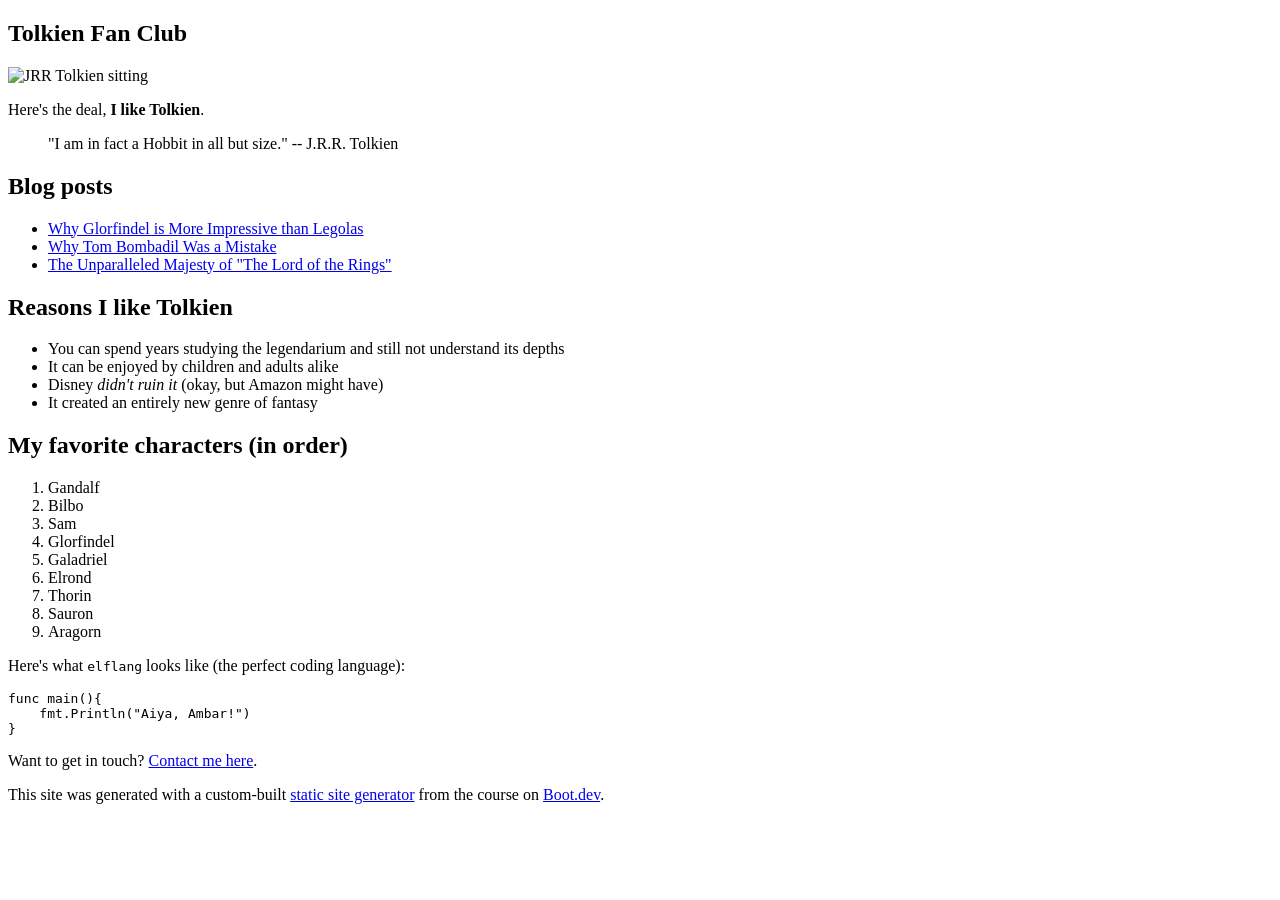
==== docs/index.html @ a5583c48 "pushing content" ====
<!doctype html>
<html>
<head>
    <meta charset="utf-8"/>
    <meta name="viewport" content="width=device-width, initial-scale=1"/>
    <title># Tolkien Fan Club</title>
    <link href="\\wsl.localhost\Ubuntu\home\main\static_site_generator\src\main.pyindex.css" rel="stylesheet"/>
</head>

<body>
<article><div><h1>Tolkien Fan Club</h1><p><img src="/images/tolkien.png" alt="JRR Tolkien sitting"></img></p><p>Here's the deal, <b>I like Tolkien</b>.</p><blockquote>"I am in fact a Hobbit in all but size."  -- J.R.R. Tolkien</blockquote><h2>Blog posts</h2><ul><li><a href="/blog/glorfindel">Why Glorfindel is More Impressive than Legolas</a></li><li><a href="/blog/tom">Why Tom Bombadil Was a Mistake</a></li><li><a href="/blog/majesty">The Unparalleled Majesty of "The Lord of the Rings"</a></li></ul><h2>Reasons I like Tolkien</h2><ul><li>You can spend years studying the legendarium and still not understand its depths</li><li>It can be enjoyed by children and adults alike</li><li>Disney <i>didn't ruin it</i> (okay, but Amazon might have)</li><li>It created an entirely new genre of fantasy</li></ul><h2>My favorite characters (in order)</h2><ol><li>Gandalf</li><li>Bilbo</li><li>Sam</li><li>Glorfindel</li><li>Galadriel</li><li>Elrond</li><li>Thorin</li><li>Sauron</li><li>Aragorn</li></ol><p>Here's what <code>elflang</code> looks like (the perfect coding language):</p><pre><code>func main(){
    fmt.Println("Aiya, Ambar!")
}
</code></pre><p>Want to get in touch? <a href="/contact">Contact me here</a>.</p><p>This site was generated with a custom-built <a href="https://www.boot.dev/courses/build-static-site-generator-python">static site generator</a> from the course on <a href="https://www.boot.dev">Boot.dev</a>.</p></div></article>
</body>
</html>
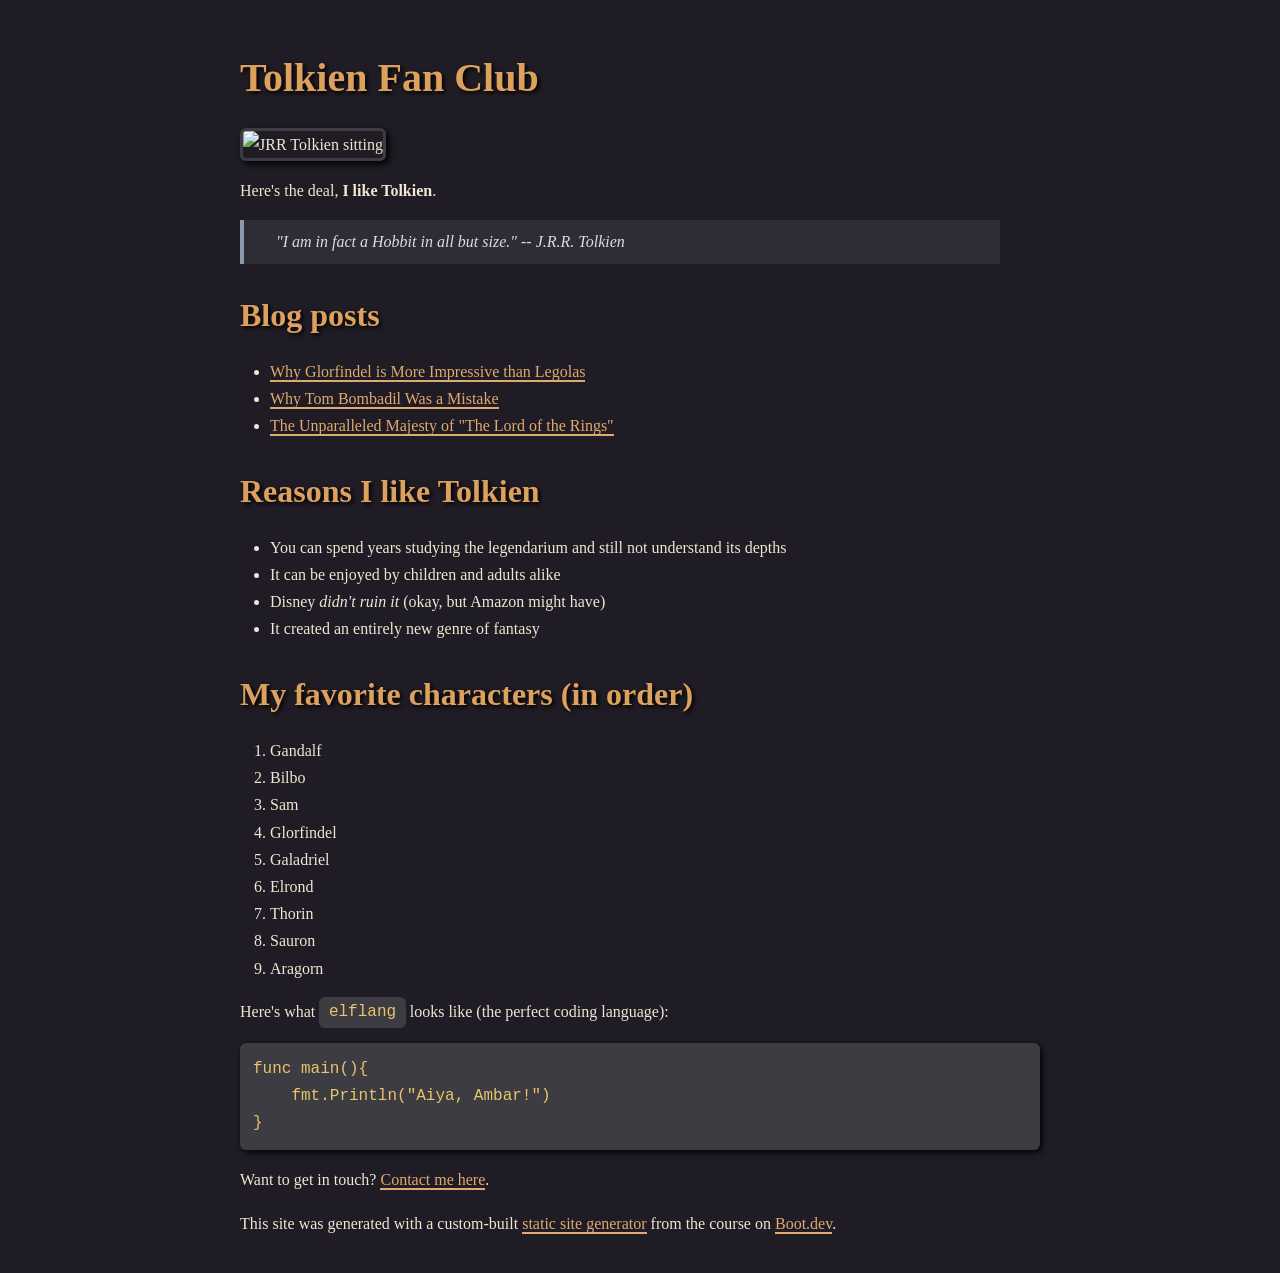
==== commit 364271ac: "pushing content" ====
--- a/docs/index.html
+++ b/docs/index.html
@@ -4,7 +4,7 @@
     <meta charset="utf-8"/>
     <meta name="viewport" content="width=device-width, initial-scale=1"/>
     <title># Tolkien Fan Club</title>
-    <link href="\\wsl.localhost\Ubuntu\home\main\static_site_generator\src\main.pyindex.css" rel="stylesheet"/>
+    <link href="/index.css" rel="stylesheet"/>
 </head>
 
 <body>
--- a/index.css
+++ b/index.css
@@ -0,0 +1,130 @@
+body {
+  background-color: #1f1c25;
+  color: #f0e6d1;
+  font-family: "Luminari", "Georgia", serif;
+  line-height: 1.7;
+  margin: 0;
+  padding: 20px;
+  max-width: 800px;
+  margin-left: auto;
+  margin-right: auto;
+}
+
+b {
+  font-weight: 900;
+}
+
+h1,
+h2,
+h3,
+h4,
+h5,
+h6 {
+  color: #dda15e;
+  margin-top: 24px;
+  margin-bottom: 16px;
+  text-shadow: 2px 2px 4px #000;
+}
+
+h1 {
+  font-size: 2.5em;
+}
+
+h2 {
+  font-size: 2em;
+}
+
+h3 {
+  font-size: 1.5em;
+}
+
+h4,
+h5,
+h6 {
+  font-size: 1.2em;
+}
+
+a {
+  color: #e0a96d;
+  text-decoration: none;
+  border-bottom: 2px solid #e0a96d;
+}
+
+a:hover {
+  color: #f4a261;
+  border-color: #f4a261;
+}
+
+ul,
+ol {
+  padding-left: 30px;
+}
+
+code {
+  background-color: #3c3c42;
+  border-radius: 6px;
+  color: #e9c46a;
+  padding: 0.4em 0.6em;
+  font-family: "Courier New", monospace;
+}
+
+pre code {
+  padding: 0;
+}
+
+pre {
+  background-color: #3c3c42;
+  border-radius: 6px;
+  padding: 1em;
+  overflow: auto;
+  box-shadow: 2px 2px 6px #000;
+}
+
+blockquote {
+  background-color: #2e2c35;
+  border-left: 4px solid #8d99ae;
+  padding-left: 2em;
+  margin-left: 0;
+  padding-top: 0.5em;
+  padding-bottom: 0.5em;
+  padding-right: 0.5em;
+  color: #ddd;
+  font-style: italic;
+}
+
+img {
+  max-width: 100%;
+  height: auto;
+  border-radius: 6px;
+  border: 3px solid #3c3c42;
+  box-shadow: 3px 3px 6px #000;
+}
+
+::-webkit-scrollbar {
+  width: 12px;
+  height: 12px;
+}
+
+::-webkit-scrollbar-track {
+  background: #1f1c25;
+  border-radius: 6px;
+}
+
+::-webkit-scrollbar-thumb {
+  background-color: #3c3c42;
+  border-radius: 6px;
+  border: 3px solid #1f1c25;
+}
+
+::-webkit-scrollbar-thumb:hover {
+  background-color: #5a5466;
+}
+
+* {
+  scrollbar-width: thin;
+  scrollbar-color: #3c3c42 #1f1c25;
+}
+
+::-webkit-scrollbar-corner {
+  background: #1f1c25;
+}.gitignore
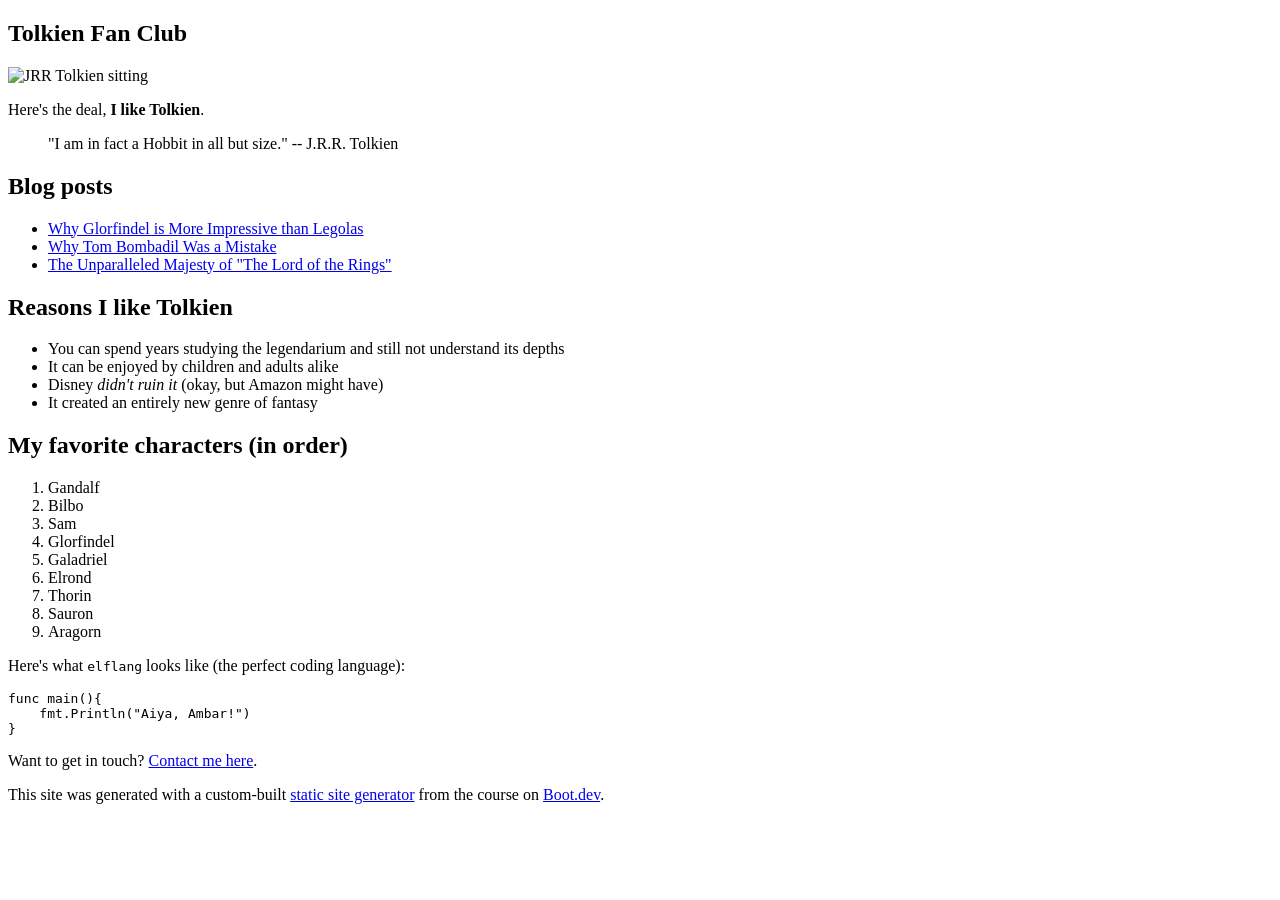
==== commit 7e78fc25: "pushing content" ====
--- a/docs/index.html
+++ b/docs/index.html
@@ -4,13 +4,13 @@
     <meta charset="utf-8"/>
     <meta name="viewport" content="width=device-width, initial-scale=1"/>
     <title># Tolkien Fan Club</title>
-    <link href="/index.css" rel="stylesheet"/>
+    <link href="/static_site_generator/index.css" rel="stylesheet"/>
 </head>
 
 <body>
-<article><div><h1>Tolkien Fan Club</h1><p><img src="/images/tolkien.png" alt="JRR Tolkien sitting"></img></p><p>Here's the deal, <b>I like Tolkien</b>.</p><blockquote>"I am in fact a Hobbit in all but size."  -- J.R.R. Tolkien</blockquote><h2>Blog posts</h2><ul><li><a href="/blog/glorfindel">Why Glorfindel is More Impressive than Legolas</a></li><li><a href="/blog/tom">Why Tom Bombadil Was a Mistake</a></li><li><a href="/blog/majesty">The Unparalleled Majesty of "The Lord of the Rings"</a></li></ul><h2>Reasons I like Tolkien</h2><ul><li>You can spend years studying the legendarium and still not understand its depths</li><li>It can be enjoyed by children and adults alike</li><li>Disney <i>didn't ruin it</i> (okay, but Amazon might have)</li><li>It created an entirely new genre of fantasy</li></ul><h2>My favorite characters (in order)</h2><ol><li>Gandalf</li><li>Bilbo</li><li>Sam</li><li>Glorfindel</li><li>Galadriel</li><li>Elrond</li><li>Thorin</li><li>Sauron</li><li>Aragorn</li></ol><p>Here's what <code>elflang</code> looks like (the perfect coding language):</p><pre><code>func main(){
+<article><div><h1>Tolkien Fan Club</h1><p><img src="/static_site_generator/images/tolkien.png" alt="JRR Tolkien sitting"></img></p><p>Here's the deal, <b>I like Tolkien</b>.</p><blockquote>"I am in fact a Hobbit in all but size."  -- J.R.R. Tolkien</blockquote><h2>Blog posts</h2><ul><li><a href="/static_site_generator/blog/glorfindel">Why Glorfindel is More Impressive than Legolas</a></li><li><a href="/static_site_generator/blog/tom">Why Tom Bombadil Was a Mistake</a></li><li><a href="/static_site_generator/blog/majesty">The Unparalleled Majesty of "The Lord of the Rings"</a></li></ul><h2>Reasons I like Tolkien</h2><ul><li>You can spend years studying the legendarium and still not understand its depths</li><li>It can be enjoyed by children and adults alike</li><li>Disney <i>didn't ruin it</i> (okay, but Amazon might have)</li><li>It created an entirely new genre of fantasy</li></ul><h2>My favorite characters (in order)</h2><ol><li>Gandalf</li><li>Bilbo</li><li>Sam</li><li>Glorfindel</li><li>Galadriel</li><li>Elrond</li><li>Thorin</li><li>Sauron</li><li>Aragorn</li></ol><p>Here's what <code>elflang</code> looks like (the perfect coding language):</p><pre><code>func main(){
     fmt.Println("Aiya, Ambar!")
 }
-</code></pre><p>Want to get in touch? <a href="/contact">Contact me here</a>.</p><p>This site was generated with a custom-built <a href="https://www.boot.dev/courses/build-static-site-generator-python">static site generator</a> from the course on <a href="https://www.boot.dev">Boot.dev</a>.</p></div></article>
+</code></pre><p>Want to get in touch? <a href="/static_site_generator/contact">Contact me here</a>.</p><p>This site was generated with a custom-built <a href="https://www.boot.dev/courses/build-static-site-generator-python">static site generator</a> from the course on <a href="https://www.boot.dev">Boot.dev</a>.</p></div></article>
 </body>
 </html>
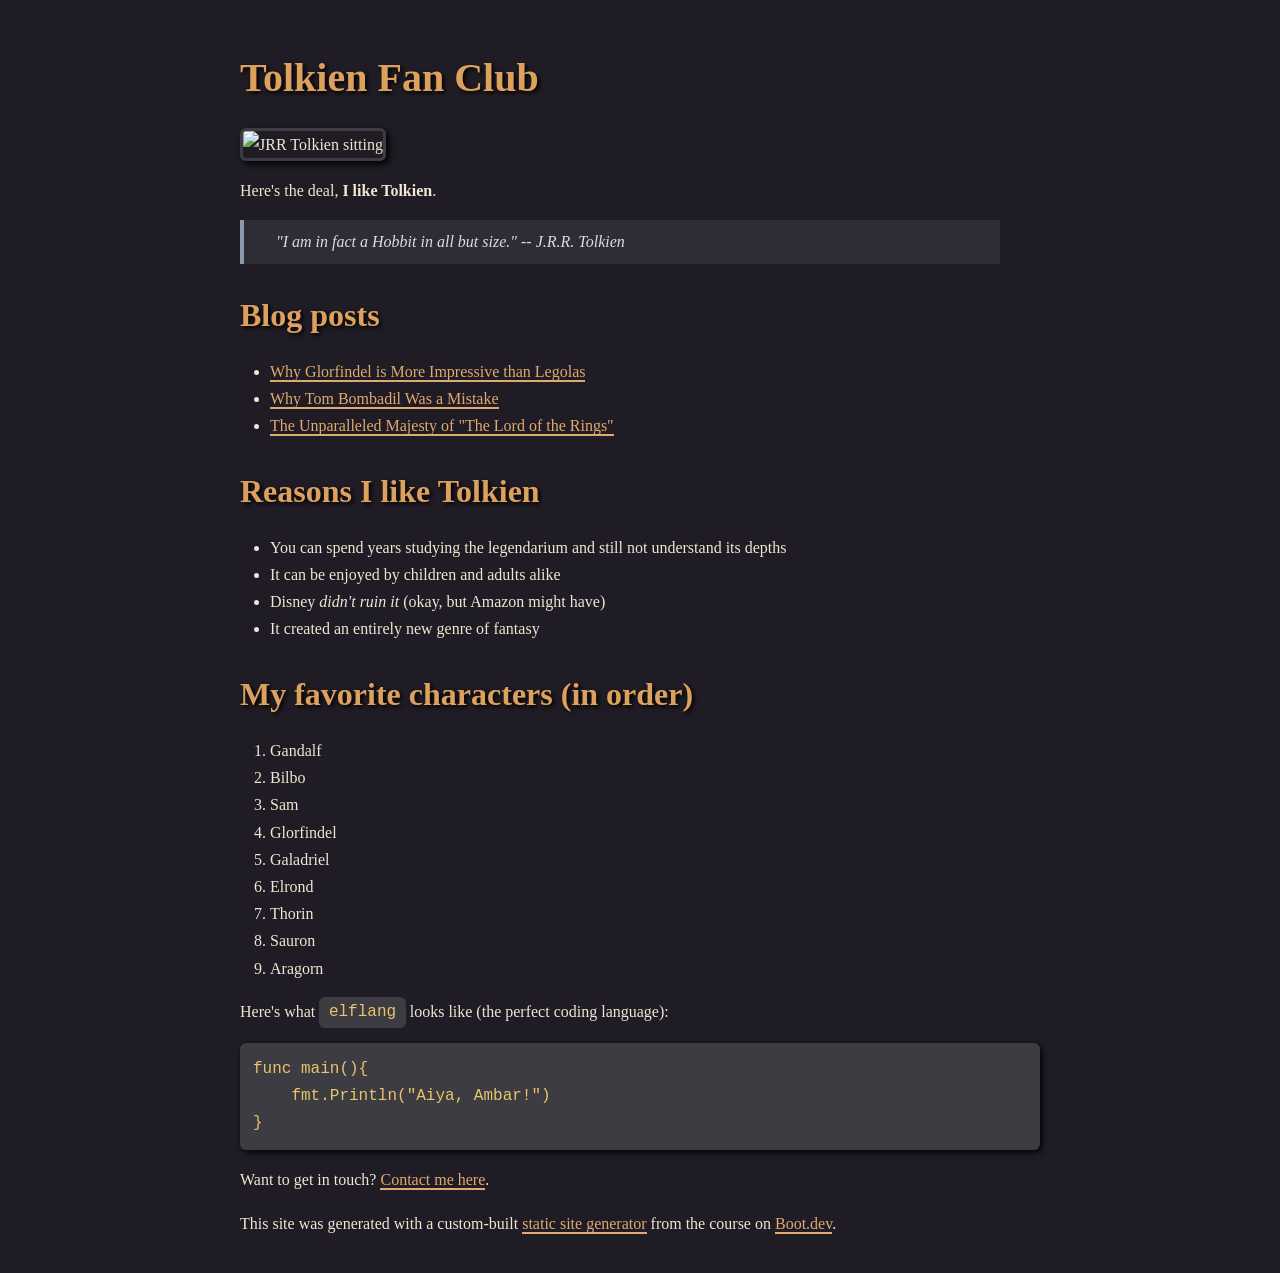
==== commit fb24060b: "pushing content" ====
--- a/docs/index.html
+++ b/docs/index.html
@@ -4,13 +4,13 @@
     <meta charset="utf-8"/>
     <meta name="viewport" content="width=device-width, initial-scale=1"/>
     <title># Tolkien Fan Club</title>
-    <link href="/static_site_generator/index.css" rel="stylesheet"/>
+    <link href="/index.css" rel="stylesheet"/>
 </head>
 
 <body>
-<article><div><h1>Tolkien Fan Club</h1><p><img src="/static_site_generator/images/tolkien.png" alt="JRR Tolkien sitting"></img></p><p>Here's the deal, <b>I like Tolkien</b>.</p><blockquote>"I am in fact a Hobbit in all but size."  -- J.R.R. Tolkien</blockquote><h2>Blog posts</h2><ul><li><a href="/static_site_generator/blog/glorfindel">Why Glorfindel is More Impressive than Legolas</a></li><li><a href="/static_site_generator/blog/tom">Why Tom Bombadil Was a Mistake</a></li><li><a href="/static_site_generator/blog/majesty">The Unparalleled Majesty of "The Lord of the Rings"</a></li></ul><h2>Reasons I like Tolkien</h2><ul><li>You can spend years studying the legendarium and still not understand its depths</li><li>It can be enjoyed by children and adults alike</li><li>Disney <i>didn't ruin it</i> (okay, but Amazon might have)</li><li>It created an entirely new genre of fantasy</li></ul><h2>My favorite characters (in order)</h2><ol><li>Gandalf</li><li>Bilbo</li><li>Sam</li><li>Glorfindel</li><li>Galadriel</li><li>Elrond</li><li>Thorin</li><li>Sauron</li><li>Aragorn</li></ol><p>Here's what <code>elflang</code> looks like (the perfect coding language):</p><pre><code>func main(){
+<article><div><h1>Tolkien Fan Club</h1><p><img src="/images/tolkien.png" alt="JRR Tolkien sitting"></img></p><p>Here's the deal, <b>I like Tolkien</b>.</p><blockquote>"I am in fact a Hobbit in all but size."  -- J.R.R. Tolkien</blockquote><h2>Blog posts</h2><ul><li><a href="/blog/glorfindel">Why Glorfindel is More Impressive than Legolas</a></li><li><a href="/blog/tom">Why Tom Bombadil Was a Mistake</a></li><li><a href="/blog/majesty">The Unparalleled Majesty of "The Lord of the Rings"</a></li></ul><h2>Reasons I like Tolkien</h2><ul><li>You can spend years studying the legendarium and still not understand its depths</li><li>It can be enjoyed by children and adults alike</li><li>Disney <i>didn't ruin it</i> (okay, but Amazon might have)</li><li>It created an entirely new genre of fantasy</li></ul><h2>My favorite characters (in order)</h2><ol><li>Gandalf</li><li>Bilbo</li><li>Sam</li><li>Glorfindel</li><li>Galadriel</li><li>Elrond</li><li>Thorin</li><li>Sauron</li><li>Aragorn</li></ol><p>Here's what <code>elflang</code> looks like (the perfect coding language):</p><pre><code>func main(){
     fmt.Println("Aiya, Ambar!")
 }
-</code></pre><p>Want to get in touch? <a href="/static_site_generator/contact">Contact me here</a>.</p><p>This site was generated with a custom-built <a href="https://www.boot.dev/courses/build-static-site-generator-python">static site generator</a> from the course on <a href="https://www.boot.dev">Boot.dev</a>.</p></div></article>
+</code></pre><p>Want to get in touch? <a href="/contact">Contact me here</a>.</p><p>This site was generated with a custom-built <a href="https://www.boot.dev/courses/build-static-site-generator-python">static site generator</a> from the course on <a href="https://www.boot.dev">Boot.dev</a>.</p></div></article>
 </body>
 </html>
--- a/index.css
+++ b/index.css
@@ -0,0 +1,130 @@
+body {
+  background-color: #1f1c25;
+  color: #f0e6d1;
+  font-family: "Luminari", "Georgia", serif;
+  line-height: 1.7;
+  margin: 0;
+  padding: 20px;
+  max-width: 800px;
+  margin-left: auto;
+  margin-right: auto;
+}
+
+b {
+  font-weight: 900;
+}
+
+h1,
+h2,
+h3,
+h4,
+h5,
+h6 {
+  color: #dda15e;
+  margin-top: 24px;
+  margin-bottom: 16px;
+  text-shadow: 2px 2px 4px #000;
+}
+
+h1 {
+  font-size: 2.5em;
+}
+
+h2 {
+  font-size: 2em;
+}
+
+h3 {
+  font-size: 1.5em;
+}
+
+h4,
+h5,
+h6 {
+  font-size: 1.2em;
+}
+
+a {
+  color: #e0a96d;
+  text-decoration: none;
+  border-bottom: 2px solid #e0a96d;
+}
+
+a:hover {
+  color: #f4a261;
+  border-color: #f4a261;
+}
+
+ul,
+ol {
+  padding-left: 30px;
+}
+
+code {
+  background-color: #3c3c42;
+  border-radius: 6px;
+  color: #e9c46a;
+  padding: 0.4em 0.6em;
+  font-family: "Courier New", monospace;
+}
+
+pre code {
+  padding: 0;
+}
+
+pre {
+  background-color: #3c3c42;
+  border-radius: 6px;
+  padding: 1em;
+  overflow: auto;
+  box-shadow: 2px 2px 6px #000;
+}
+
+blockquote {
+  background-color: #2e2c35;
+  border-left: 4px solid #8d99ae;
+  padding-left: 2em;
+  margin-left: 0;
+  padding-top: 0.5em;
+  padding-bottom: 0.5em;
+  padding-right: 0.5em;
+  color: #ddd;
+  font-style: italic;
+}
+
+img {
+  max-width: 100%;
+  height: auto;
+  border-radius: 6px;
+  border: 3px solid #3c3c42;
+  box-shadow: 3px 3px 6px #000;
+}
+
+::-webkit-scrollbar {
+  width: 12px;
+  height: 12px;
+}
+
+::-webkit-scrollbar-track {
+  background: #1f1c25;
+  border-radius: 6px;
+}
+
+::-webkit-scrollbar-thumb {
+  background-color: #3c3c42;
+  border-radius: 6px;
+  border: 3px solid #1f1c25;
+}
+
+::-webkit-scrollbar-thumb:hover {
+  background-color: #5a5466;
+}
+
+* {
+  scrollbar-width: thin;
+  scrollbar-color: #3c3c42 #1f1c25;
+}
+
+::-webkit-scrollbar-corner {
+  background: #1f1c25;
+}.gitignore
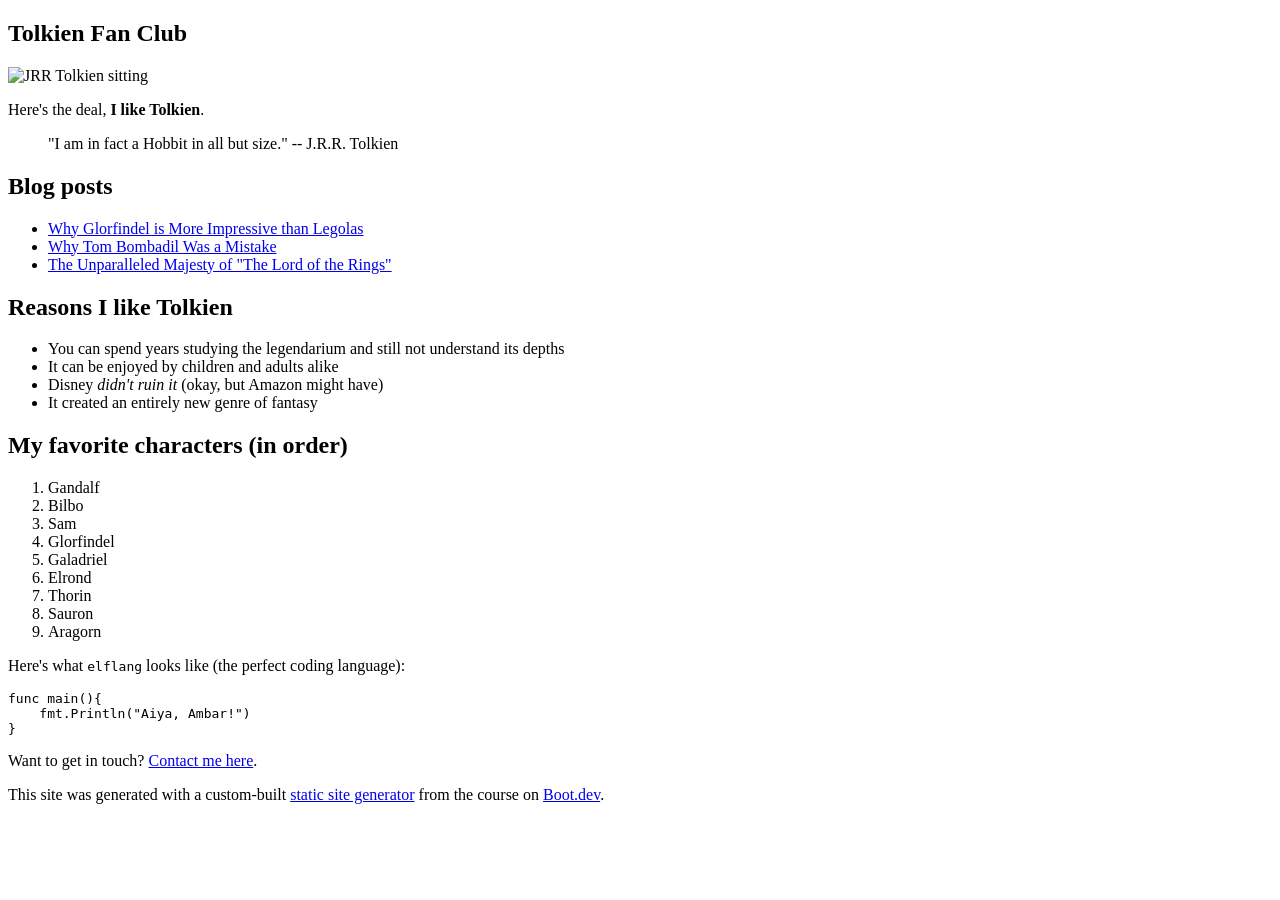
==== commit 537e5b64: "build site with GitHub Pages basepath" ====
--- a/docs/index.html
+++ b/docs/index.html
@@ -4,13 +4,13 @@
     <meta charset="utf-8"/>
     <meta name="viewport" content="width=device-width, initial-scale=1"/>
     <title># Tolkien Fan Club</title>
-    <link href="/index.css" rel="stylesheet"/>
+    <link href="/static_site_generator/index.css" rel="stylesheet"/>
 </head>
 
 <body>
-<article><div><h1>Tolkien Fan Club</h1><p><img src="/images/tolkien.png" alt="JRR Tolkien sitting"></img></p><p>Here's the deal, <b>I like Tolkien</b>.</p><blockquote>"I am in fact a Hobbit in all but size."  -- J.R.R. Tolkien</blockquote><h2>Blog posts</h2><ul><li><a href="/blog/glorfindel">Why Glorfindel is More Impressive than Legolas</a></li><li><a href="/blog/tom">Why Tom Bombadil Was a Mistake</a></li><li><a href="/blog/majesty">The Unparalleled Majesty of "The Lord of the Rings"</a></li></ul><h2>Reasons I like Tolkien</h2><ul><li>You can spend years studying the legendarium and still not understand its depths</li><li>It can be enjoyed by children and adults alike</li><li>Disney <i>didn't ruin it</i> (okay, but Amazon might have)</li><li>It created an entirely new genre of fantasy</li></ul><h2>My favorite characters (in order)</h2><ol><li>Gandalf</li><li>Bilbo</li><li>Sam</li><li>Glorfindel</li><li>Galadriel</li><li>Elrond</li><li>Thorin</li><li>Sauron</li><li>Aragorn</li></ol><p>Here's what <code>elflang</code> looks like (the perfect coding language):</p><pre><code>func main(){
+<article><div><h1>Tolkien Fan Club</h1><p><img src="/static_site_generator/images/tolkien.png" alt="JRR Tolkien sitting"></img></p><p>Here's the deal, <b>I like Tolkien</b>.</p><blockquote>"I am in fact a Hobbit in all but size."  -- J.R.R. Tolkien</blockquote><h2>Blog posts</h2><ul><li><a href="/static_site_generator/blog/glorfindel/">Why Glorfindel is More Impressive than Legolas</a></li><li><a href="/static_site_generator/blog/tom/">Why Tom Bombadil Was a Mistake</a></li><li><a href="/static_site_generator/blog/majesty/">The Unparalleled Majesty of "The Lord of the Rings"</a></li></ul><h2>Reasons I like Tolkien</h2><ul><li>You can spend years studying the legendarium and still not understand its depths</li><li>It can be enjoyed by children and adults alike</li><li>Disney <i>didn't ruin it</i> (okay, but Amazon might have)</li><li>It created an entirely new genre of fantasy</li></ul><h2>My favorite characters (in order)</h2><ol><li>Gandalf</li><li>Bilbo</li><li>Sam</li><li>Glorfindel</li><li>Galadriel</li><li>Elrond</li><li>Thorin</li><li>Sauron</li><li>Aragorn</li></ol><p>Here's what <code>elflang</code> looks like (the perfect coding language):</p><pre><code>func main(){
     fmt.Println("Aiya, Ambar!")
 }
-</code></pre><p>Want to get in touch? <a href="/contact">Contact me here</a>.</p><p>This site was generated with a custom-built <a href="https://www.boot.dev/courses/build-static-site-generator-python">static site generator</a> from the course on <a href="https://www.boot.dev">Boot.dev</a>.</p></div></article>
+</code></pre><p>Want to get in touch? <a href="/static_site_generator/contact/">Contact me here</a>.</p><p>This site was generated with a custom-built <a href="https://www.boot.dev/courses/build-static-site-generator-python">static site generator</a> from the course on <a href="https://www.boot.dev">Boot.dev</a>.</p></div></article>
 </body>
 </html>
